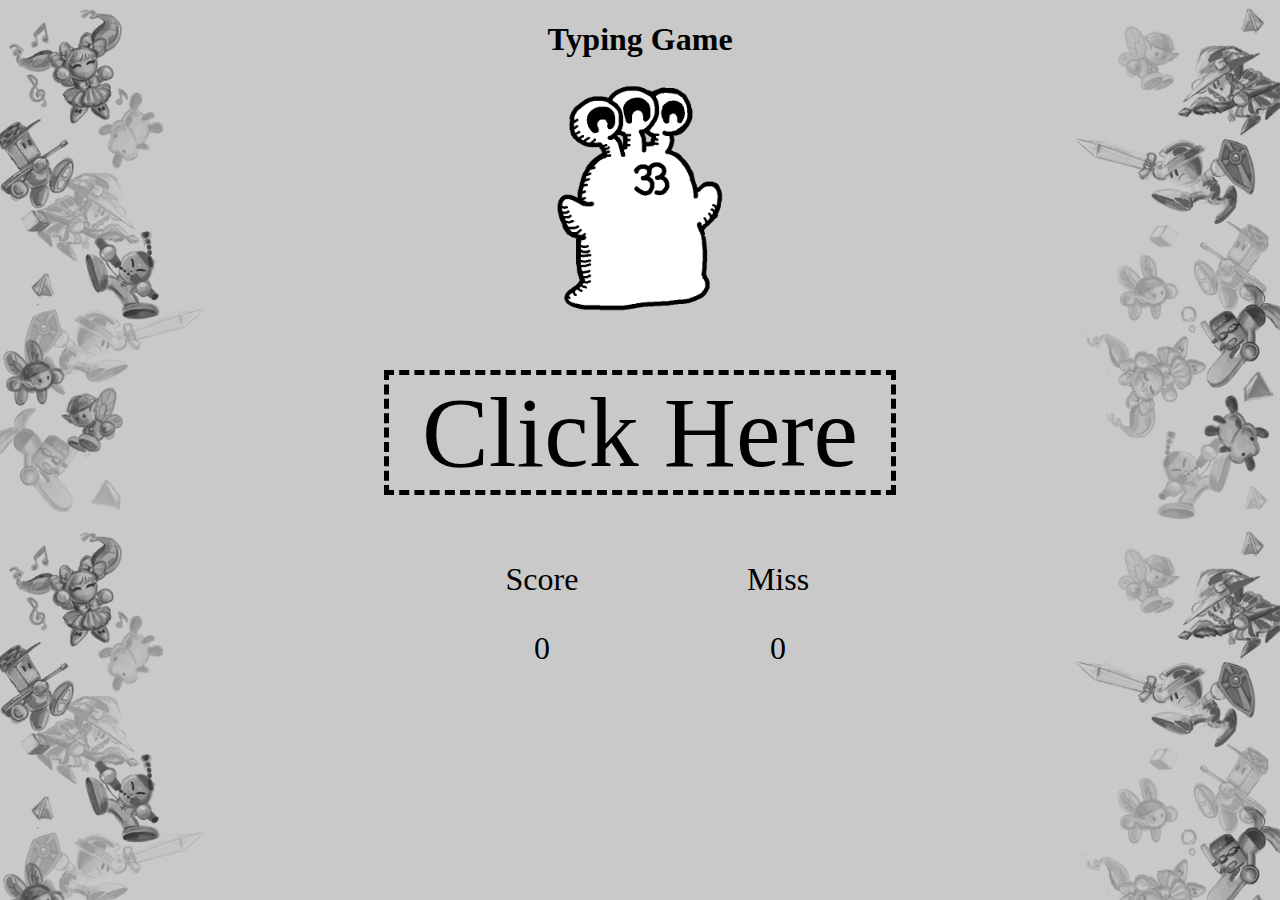
==== TypingGame/index.html @ 403deca8 "タイピングゲームを追加" ====
<!DOCTYPE html>
<head>
<title>Typing Game</title>
<link rel = "stylesheet" href = "style.css">
</head>
<body>
<h1>Typing Game</h1>
<div id = "photo">
<img src = "photo/utyujin.png" width="176px" height="236px">
</div>

<div id ="target"></div>

<div id ="log">
<ul>
	<li>Score<p id ="score"></p></li>
	<li>Miss<p id ="miss"></p></li>
</ul>
</div>

<script src="script.js"></script>
</body>
</html>
---- TypingGame/style.css ----
body {
	width: 40%;
	height: 500px;
	margin-left: auto;
	margin-right: auto;
	background-image: url("photo/top.png");
	background-size: contain;
}

h1 {
	text-align: center;
}

#photo {
	text-align: center;
}

#target {
	font-size: 100px;
	text-align: center;
	border: dashed 5px;
	margin-top: 50px;
}

#log {
	margin-left: auto;
	margin-right: auto;
	padding-top: 50px;
}

ul li {
	float: left;
	width: 50%;
	list-style: none;
    font-size: xx-large;
    text-align: center;
}
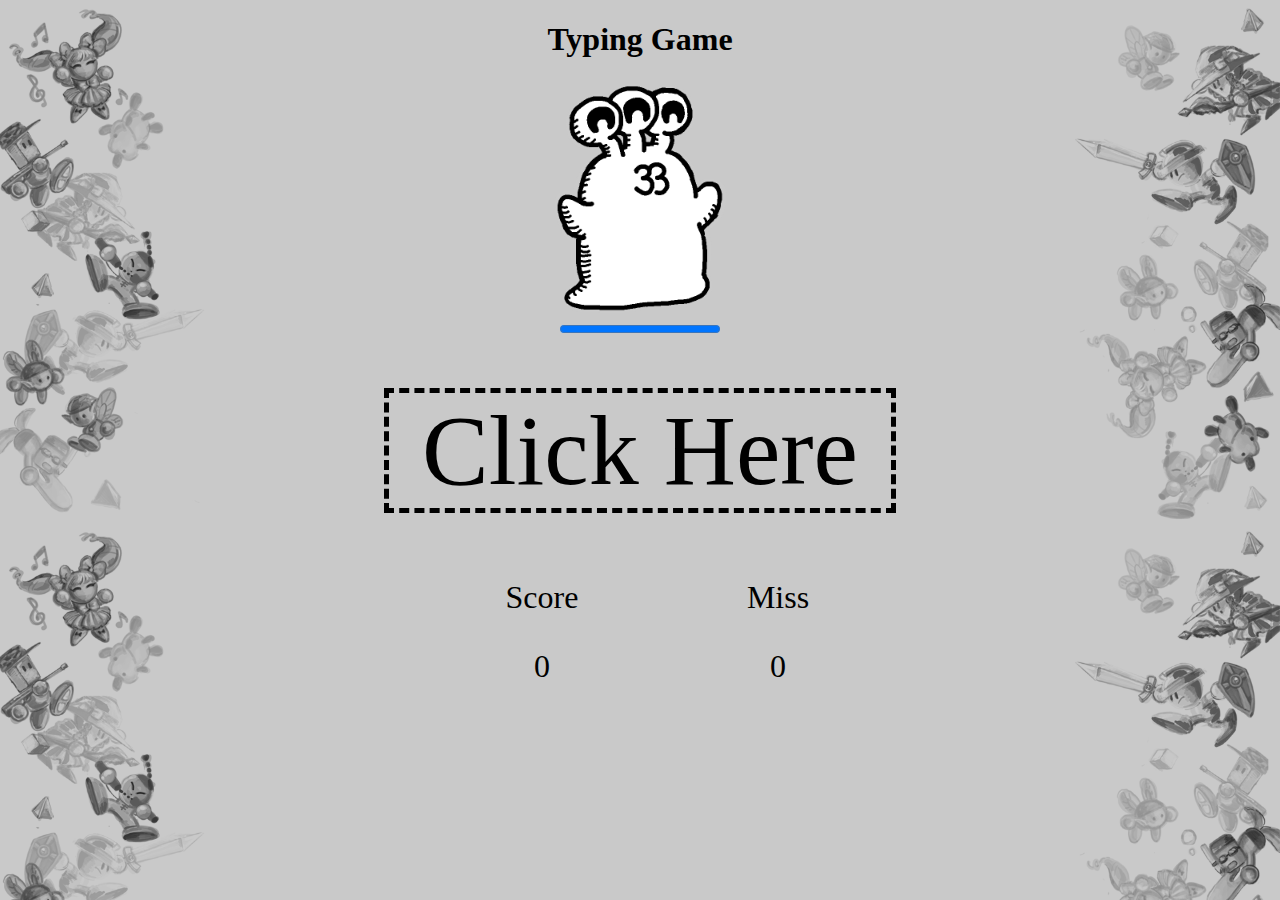
==== commit ef5ab5fe: "タイプに成功すると体力ゲージが減る機能を実装" ====
--- a/TypingGame/index.html
+++ b/TypingGame/index.html
@@ -7,6 +7,9 @@
 <h1>Typing Game</h1>
 <div id = "photo">
 <img src = "photo/utyujin.png" width="176px" height="236px">
+</div>
+<div id = "hp_meter">
+<progress value="1" max="1" id="hp_text">70 %</progress>
 </div>
 
 <div id ="target"></div>
--- a/TypingGame/style.css
+++ b/TypingGame/style.css
@@ -34,4 +34,13 @@
 	list-style: none;
     font-size: xx-large;
     text-align: center;
+}
+
+#hp_meter {
+	text-align: center;
+}
+
+progress{
+	width: 100;
+	height: 30;
 }